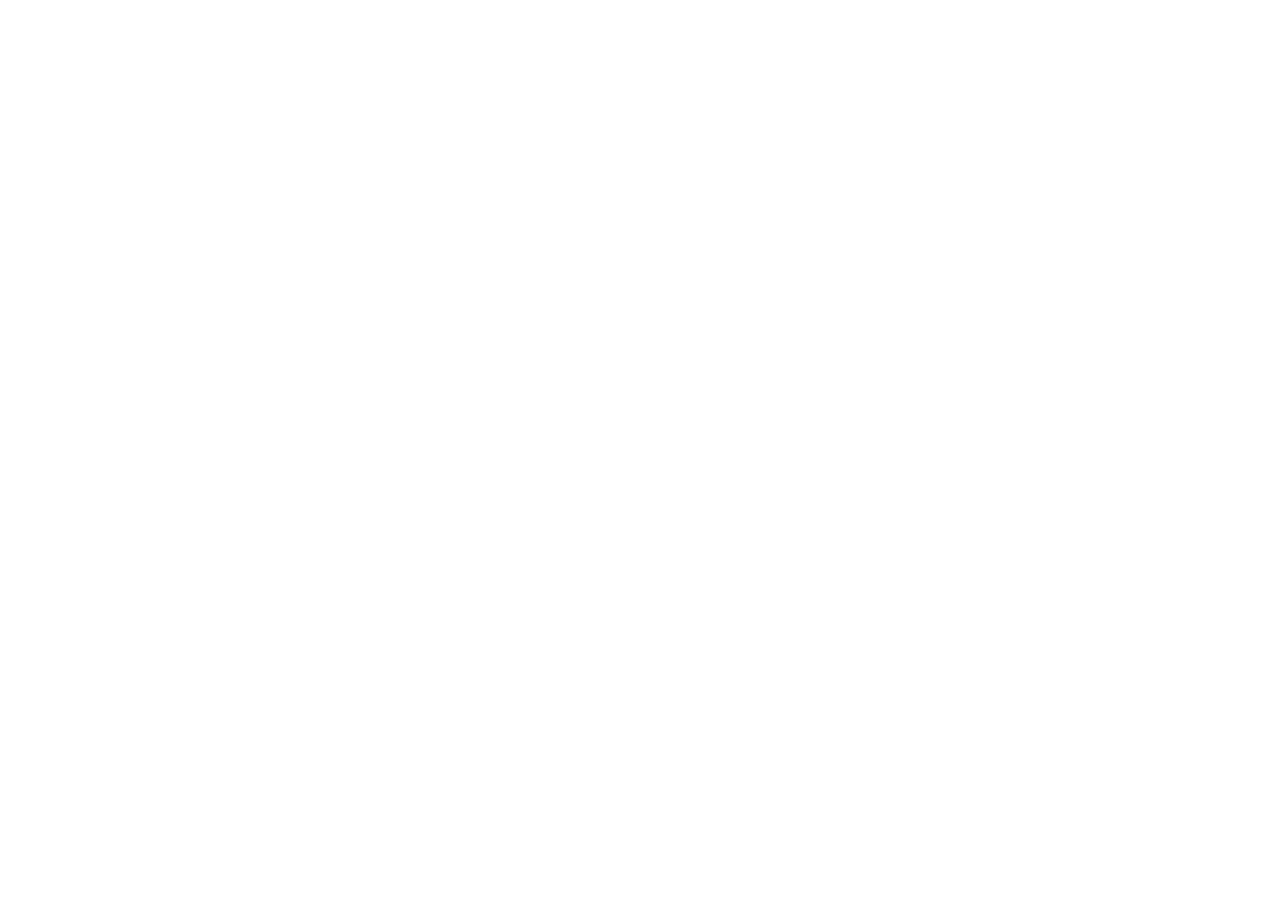
==== attendance.html @ 6b765c70 "Add files via upload" ====
<!DOCTYPE html>
<html lang="en">

<head>

<meta charset="UTF-8">

<meta name="viewport"
content="width=device-width, initial-scale=1.0">

<title>Attendance Management</title>

<style>

*{
margin:0;
padding:0;
box-sizing:border-box;
font-family:Arial,sans-serif;
}

body{
background:linear-gradient(135deg,#667eea,#764ba2);
min-height:100vh;
color:white;
transition:0.3s;
}

.dark-mode{
background:linear-gradient(135deg,#111,#222);
}

.container{
display:flex;
}

.sidebar{
width:300px;
min-height:100vh;
background:rgba(0,0,0,0.15);
padding:20px;
}

.logo{
font-size:42px;
font-weight:bold;
margin-bottom:40px;
}

.menu a{
display:block;
padding:18px;
margin-bottom:14px;
border-radius:15px;
background:rgba(255,255,255,0.08);
color:white;
text-decoration:none;
}

.main{
flex:1;
padding:40px;
}

.topbar h1{
font-size:56px;
margin-bottom:35px;
}

.card{
background:rgba(255,255,255,0.12);
padding:30px;
border-radius:25px;
margin-bottom:30px;
}

.form-grid{
display:grid;
grid-template-columns:1fr 1fr;
gap:25px;
}

input{
width:100%;
padding:18px;
border:none;
border-radius:14px;
font-size:16px;
}

button{
margin-top:25px;
padding:16px 28px;
border:none;
border-radius:14px;
background:#57cc99;
color:white;
cursor:pointer;
font-size:16px;
}

table{
width:100%;
border-collapse:collapse;
}

th,td{
padding:18px;
text-align:left;
border-top:1px solid rgba(255,255,255,0.08);
}

.summary-grid{
display:grid;
grid-template-columns:repeat(4,1fr);
gap:20px;
margin-bottom:30px;
}

.summary-card{
background:rgba(255,255,255,0.12);
padding:25px;
border-radius:20px;
}

.summary-card h1{
font-size:42px;
margin-top:10px;
}

.present{
color:#57cc99;
font-weight:bold;
}

.absent{
color:#ff4d6d;
font-weight:bold;
}

</style>

</head>

<body id="body" style="display:none;">

<script src="../js/auth.js"></script>

<script>

if(
!ERPAuth.isAuthenticated()
){

window.location.href =
"login.html";

}else{

document.body.style.display =
"block";

}

</script>

<div class="container">

<div class="sidebar">

<div class="logo">
ERP System
</div>

<div class="menu">

<a href="dashboard.html">📊 Dashboard</a>

<a href="employees.html">👥 Employees</a>

<a href="attendance.html">🕒 Attendance</a>

<a href="leaves.html">🏖 Leave Management</a>

<a href="payroll.html">💰 Payroll</a>

<a href="inventory.html">📦 Inventory</a>

<a href="purchase.html">🛒 Purchase</a>

<a href="expenses.html">💳 Expenses</a>

<a href="reports.html">📈 Reports</a>

<a href="settings.html">⚙️ Settings</a>

<a href="#"
onclick="ERPAuth.logout()">

🚪 Logout

</a>

</div>

</div>

<div class="main">

<div class="topbar">

<h1>Attendance</h1>

</div>

<div class="summary-grid">

<div class="summary-card">
<h2>Total Records</h2>
<h1 id="totalRecords">0</h1>
</div>

<div class="summary-card">
<h2>Present</h2>
<h1 id="presentCount">0</h1>
</div>

<div class="summary-card">
<h2>Absent</h2>
<h1 id="absentCount">0</h1>
</div>

<div class="summary-card">
<h2>Total OT</h2>
<h1 id="totalOT">0h</h1>
</div>

</div>

<div class="card">

<h2>Add Attendance</h2>

<br>

<div class="form-grid">

<div>
<label>Employee Name</label>
<input type="text" id="empName">
</div>

<div>
<label>Date</label>
<input type="date" id="attendanceDate">
</div>

<div>
<label>Status</label>
<input type="text"
id="attendanceStatus"
placeholder="Present / Absent">
</div>

<div>
<label>OT Hours</label>
<input type="number" id="otHours">
</div>

</div>

<button onclick="addAttendance()">
Save Attendance
</button>

</div>

<div class="card">

<table id="attendanceTable">

<tr>

<th>Employee</th>
<th>Date</th>
<th>Status</th>
<th>OT Hours</th>
<th>Actions</th>

</tr>

</table>

</div>

</div>

</div>

<script>

window.onload = function(){

loadTheme();

};

function loadTheme(){

const darkMode =
localStorage.getItem(
"darkMode"
);

if(darkMode === "true"){

document.getElementById(
"body"
).classList.add(
"dark-mode"
);

}

}

let attendance =
JSON.parse(
localStorage.getItem("attendance")
) || [];

renderAttendance();

function addAttendance(){

const empName =
document.getElementById("empName").value;

const date =
document.getElementById("attendanceDate").value;

const status =
document.getElementById("attendanceStatus").value;

const ot =
document.getElementById("otHours").value;

attendance.push({
empName,
date,
status,
ot
});

localStorage.setItem(
"attendance",
JSON.stringify(attendance)
);

renderAttendance();

clearForm();

}

function renderAttendance(){

const table =
document.getElementById("attendanceTable");

table.innerHTML = `
<tr>
<th>Employee</th>
<th>Date</th>
<th>Status</th>
<th>OT Hours</th>
<th>Actions</th>
</tr>
`;

let present = 0;
let absent = 0;
let totalOT = 0;

attendance.forEach((record,index)=>{

if(
record.status.toLowerCase()
=== "present"
){
present++;
}else{
absent++;
}

totalOT += Number(record.ot);

table.innerHTML += `

<tr>

<td>${record.empName}</td>

<td>${record.date}</td>

<td class="${
record.status.toLowerCase()
=== "present"
? "present"
: "absent"
}">

${record.status}

</td>

<td>${record.ot}</td>

<td>

<button
onclick="deleteAttendance(${index})">

Delete

</button>

</td>

</tr>

`;

});

document.getElementById(
"totalRecords"
).innerText = attendance.length;

document.getElementById(
"presentCount"
).innerText = present;

document.getElementById(
"absentCount"
).innerText = absent;

document.getElementById(
"totalOT"
).innerText = totalOT + "h";

}

function deleteAttendance(index){

attendance.splice(index,1);

localStorage.setItem(
"attendance",
JSON.stringify(attendance)
);

renderAttendance();

}

function clearForm(){

document.getElementById("empName").value="";
document.getElementById("attendanceDate").value="";
document.getElementById("attendanceStatus").value="";
document.getElementById("otHours").value="";

}

</script>

</body>

</html>
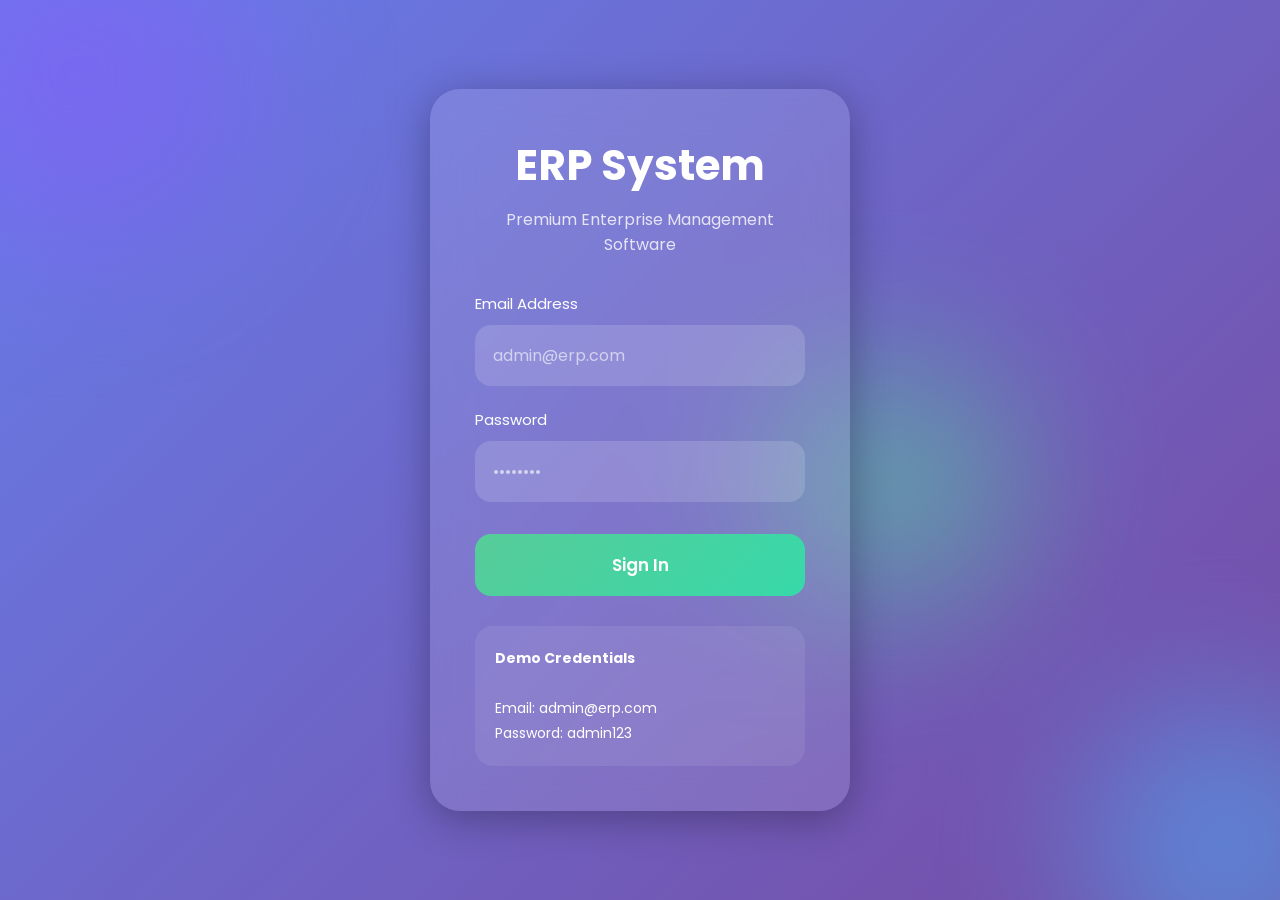
==== commit 54291c69: "Update attendance.html" ====
--- a/attendance.html
+++ b/attendance.html
@@ -144,7 +144,7 @@
 
 <body id="body" style="display:none;">
 
-<script src="../js/auth.js"></script>
+<script src="auth.js"></script>
 
 <script>
 
@@ -153,7 +153,7 @@
 ){
 
 window.location.href =
-"login.html";
+"index.html";
 
 }else{
 
@@ -302,6 +302,7 @@
 window.onload = function(){
 
 loadTheme();
+renderAttendance();
 
 };
 
@@ -329,8 +330,6 @@
 localStorage.getItem("attendance")
 ) || [];
 
-renderAttendance();
-
 function addAttendance(){
 
 const empName =
@@ -344,6 +343,15 @@
 
 const ot =
 document.getElementById("otHours").value;
+
+if(
+empName === "" ||
+date === "" ||
+status === ""
+){
+alert("Please fill all fields");
+return;
+}
 
 attendance.push({
 empName,
@@ -393,7 +401,7 @@
 absent++;
 }
 
-totalOT += Number(record.ot);
+totalOT += Number(record.ot || 0);
 
 table.innerHTML += `
 
@@ -477,4 +485,4 @@
 
 </body>
 
-</html>+</html>
